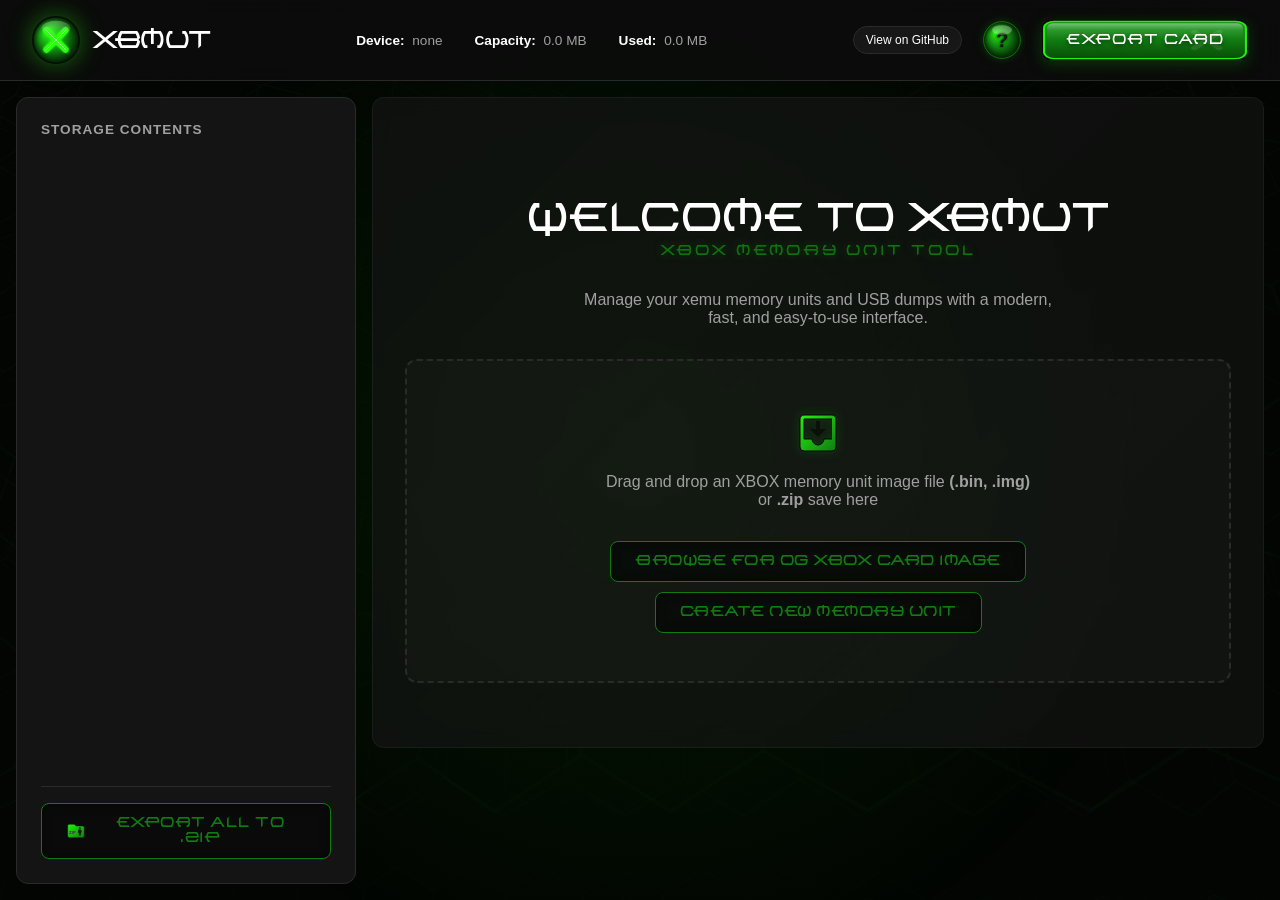
==== docs/index.html @ b3730f22 "Beautiful, ready to publish" ====
<!DOCTYPE html>
<html lang="en">
<head>
    <meta charset="UTF-8">
    <meta name="viewport" content="width=device-width, initial-scale=1.0">
    <title>xbmut | xemu-style dashboard</title>
    <link rel="icon" type="image/svg+xml" href="icons/logo_orb.svg">
    <script defer src="main.dart.js"></script>
    <style>
        @font-face {
            font-family: 'Xbox';
            src: url('XboxOriginalBold.ttf') format('truetype');
            font-weight: bold;
        }

        :root {
            --bg-darker: #0d0d0d;
            --bg-card: #141414;
            --bg-elevated: #1a1a1a;
            --text-main: #ffffff;
            --text-dim: #a0a0a0;
            --accent-green: #107c10; /* xemu uses this for highlights */
            --accent-glow: rgba(16, 124, 16, 0.4);
            --accent-red: #c42b2b;
            --border-color: #2a2a2a;
            --radius: 12px;
        }

        * {
            box-sizing: border-box;
            transition: all 0.2s ease-in-out;
        }

        body {
            background-color: var(--bg-darker);
            color: var(--text-main);
            font-family: 'Inter', -apple-system, BlinkMacSystemFont, "Segoe UI", Roboto, sans-serif;
            margin: 0;
            height: 100vh;
            display: flex;
            flex-direction: column;
        }

        /* --- Custom Scrollbar --- */
        ::-webkit-scrollbar { width: 8px; }
        ::-webkit-scrollbar-track { background: var(--bg-darker); }
        ::-webkit-scrollbar-thumb { background: var(--bg-elevated); border-radius: 4px; }
        ::-webkit-scrollbar-thumb:hover { background: #333; }

        /* --- Header --- */
        header {
            padding: 1rem 2rem;
            display: flex;
            justify-content: space-between;
            align-items: center;
            border-bottom: 1px solid var(--border-color);
            background: rgba(13, 13, 13, 0.8);
            backdrop-filter: blur(10px);
            z-index: 100;
        }

        .logo {
            display: flex;
            align-items: center;
            gap: 12px;
            font-family: 'Xbox', sans-serif;
            font-size: 1.5rem;
            letter-spacing: -0.5px;
        }

        .logo-icon {
            width: 48px;
            height: 48px;
            background-image: url('icons/logo_orb.svg');
            background-size: contain;
            background-repeat: no-repeat;
            background-position: center;
            border-radius: 50%;
            display: flex;
            align-items: center;
            justify-content: center;
            /* Static moderate glow (Half intensity) */
            box-shadow: 0 0 25px rgba(37, 242, 15, 0.4);
            filter: brightness(1.1);
        }

        .mu-info {
            display: flex;
            gap: 2rem;
            font-size: 0.85rem;
            color: var(--text-dim);
        }

        .mu-info strong { color: var(--text-main); margin-right: 4px; }

        /* --- Main Layout --- */
        main {
            display: flex;
            flex: 1;
            overflow: hidden;
            padding: 1rem;
            gap: 1rem;
        }

        /* --- Left Sidebar (Tree) --- */
        .sidebar {
            width: 340px;
            background: var(--bg-card);
            border-radius: var(--radius);
            border: 1px solid var(--border-color);
            padding: 1.5rem;
            display: flex;
            flex-direction: column;
            gap: 1rem;
            overflow-y: auto;
        }

        .sidebar h2 {
            font-size: 0.85rem;
            text-transform: uppercase;
            letter-spacing: 1px;
            color: var(--text-dim);
            margin: 0 0 1rem 0;
        }

        .tree-item {
            margin-bottom: 8px;
        }

        details summary {
            list-style: none;
            padding: 10px 14px;
            background: var(--bg-elevated);
            border-radius: 8px;
            cursor: pointer;
            font-weight: 500;
            display: flex;
            align-items: center;
            gap: 10px;
            font-size: 0.95rem;
            border: 1px solid transparent;
        }

        details summary:hover {
            border-color: var(--accent-green);
            background: #222;
        }

        details[open] summary {
            border-bottom-left-radius: 0;
            border-bottom-right-radius: 0;
            border-color: var(--border-color);
        }

        .save-list {
            background: #1c1c1c;
            border-bottom-left-radius: 8px;
            border-bottom-right-radius: 8px;
            padding: 4px 0;
            border: 1px solid var(--border-color);
            border-top: none;
        }

        .save-item {
            padding: 8px 16px 8px 40px;
            font-size: 0.9rem;
            cursor: pointer;
            color: var(--text-dim);
            position: relative;
        }

        .save-item:hover {
            color: var(--text-main);
            background: rgba(255, 255, 255, 0.05);
        }

        .save-item::before {
            content: '•';
            position: absolute;
            left: 20px;
            color: var(--accent-green);
        }

        /* --- Content Area --- */
        .content {
            flex: 1;
            display: flex;
            flex-direction: column;
            gap: 1rem;
            overflow-y: auto;
        }

        .card {
            background: var(--bg-card);
            border: 1px solid var(--border-color);
            border-radius: var(--radius);
            padding: 2rem;
        }

        .welcome-card {
            text-align: center;
            padding: 4rem 2rem;
            background: linear-gradient(135deg, rgba(20, 20, 20, 0.7) 0%, rgba(26, 26, 26, 0.5) 100%);
            backdrop-filter: blur(10px);
            border: 1px solid rgba(255, 255, 255, 0.05);
        }

        .welcome-card h1 {
            font-size: 2.5rem;
            margin-bottom: 0.2rem;
            font-family: 'Xbox', sans-serif;
            color: var(--text-main);
        }

        .welcome-subtitle {
            font-family: 'Xbox', sans-serif;
            font-size: 0.85rem;
            color: var(--accent-green);
            text-transform: uppercase;
            letter-spacing: 3px;
            margin-bottom: 2rem;
            opacity: 0.9;
            text-shadow: 0 0 10px rgba(16, 124, 16, 0.5);
        }

        .welcome-card p {
            color: var(--text-dim);
            max-width: 500px;
            margin: 0 auto 2rem auto;
        }

        /* --- Detail View --- */
        .detail-header {
            display: flex;
            justify-content: space-between;
            align-items: flex-start;
            margin-bottom: 2rem;
        }

        .game-title-large {
            font-family: 'Xbox', sans-serif;
            font-size: 1.8rem;
            color: var(--accent-green);
            margin: 0;
        }

        .save-name-large {
            font-size: 1.2rem;
            color: var(--text-main);
            margin: 0.2rem 0 0 0;
        }

        .stats-grid {
            display: grid;
            grid-template-columns: repeat(auto-fit, minmax(150px, 1fr));
            gap: 1.5rem;
            margin-bottom: 2rem;
        }

        .stat-box {
            background: var(--bg-elevated);
            padding: 1rem;
            border-radius: 8px;
            border: 1px solid var(--border-color);
        }

        .stat-label { font-size: 0.75rem; color: var(--text-dim); text-transform: uppercase; margin-bottom: 4px; }
        .stat-value { font-weight: 600; font-size: 1rem; }

        /* --- Action Buttons --- */
        .btn {
            display: inline-flex;
            align-items: center;
            gap: 8px;
            padding: 10px 20px;
            border-radius: 8px;
            border: 1px solid var(--border-color);
            background: var(--bg-elevated);
            color: var(--text-main);
            font-weight: 500;
            cursor: pointer;
            font-size: 0.9rem;
            text-decoration: none;
        }

        .btn:hover {
            background: #2a2a2a;
            border-color: #444;
        }

        /* --- Custom OG Xbox Icons --- */
        .xbox-icon {
            display: inline-flex;
            vertical-align: middle;
            width: 20px;
            height: 20px;
            filter: drop-shadow(0 0 5px var(--accent-glow));
            position: relative;
        }

        .xbox-icon svg {
            width: 100%;
            height: 100%;
        }

        .xbox-icon path {
            fill: #25f20f;
            stroke: #050505;
            stroke-width: 0.5;
        }

        .btn-primary {
            background-image: url('icons/btn_bg.svg');
            background-size: 100% 100%;
            background-color: transparent;
            border: none;
            color: #ffffff;
            font-family: 'Xbox', sans-serif;
            text-transform: uppercase;
            letter-spacing: 1px;
            padding: 12px 24px;
            box-shadow: 0 4px 15px rgba(16, 124, 16, 0.4);
            text-shadow: 0 2px 4px rgba(0, 0, 0, 0.5);
        }

        .btn-primary:hover {
            filter: brightness(1.2);
            box-shadow: 0 0 20px var(--accent-glow);
            transform: translateY(-1px);
        }

        .btn-subtle {
            background: rgba(0, 0, 0, 0.5);
            border: 1px solid var(--accent-green);
            color: var(--accent-green);
            padding: 12px 24px;
            border-radius: 8px;
            font-family: 'Xbox', sans-serif;
            text-transform: uppercase;
            font-size: 0.85rem;
            letter-spacing: 0.5px;
            box-shadow: inset 0 0 10px rgba(0,0,0,0.5);
        }

        .btn-subtle:hover {
            border-color: #25f20f;
            color: #25f20f;
            background: rgba(37, 242, 15, 0.05);
            box-shadow: 0 0 10px rgba(37, 242, 15, 0.2), inset 0 0 5px rgba(0,0,0,0.5);
        }

        .btn-danger-subtle {
            background: rgba(0, 0, 0, 0.5);
            border: 1px solid var(--accent-red);
            color: var(--accent-red);
            padding: 12px 24px;
            border-radius: 8px;
            font-family: 'Xbox', sans-serif;
            text-transform: uppercase;
            font-size: 0.85rem;
            letter-spacing: 0.5px;
            box-shadow: inset 0 0 10px rgba(0,0,0,0.5);
        }

        .btn-danger-subtle:hover {
            border-color: #ff4d4d;
            color: #ff4d4d;
            background: rgba(255, 77, 77, 0.05);
            box-shadow: 0 0 10px rgba(255, 77, 77, 0.2), inset 0 0 5px rgba(0,0,0,0.5);
        }

        /* --- Help Overlay --- */
        #help-overlay {
            position: fixed;
            top: 0;
            left: 0;
            width: 100vw;
            height: 100vh;
            background: rgba(0, 0, 0, 0.85);
            backdrop-filter: blur(15px);
            z-index: 1000;
            display: none;
            align-items: center;
            justify-content: center;
        }

        .help-card {
            background: var(--bg-card);
            border: 2px solid var(--accent-green);
            border-radius: var(--radius);
            padding: 3rem;
            max-width: 600px;
            box-shadow: 0 0 40px rgba(16, 124, 16, 0.3);
            position: relative;
        }

        .help-card h2 {
            font-family: 'Xbox', sans-serif;
            color: var(--accent-green);
            margin-top: 0;
            border-bottom: 1px solid var(--border-color);
            padding-bottom: 1rem;
        }

        .help-list {
            margin: 1.5rem 0;
            padding: 0;
            list-style: none;
        }

        .help-list li {
            margin-bottom: 1rem;
            display: flex;
            gap: 15px;
            align-items: flex-start;
            color: var(--text-dim);
        }

        .help-list strong {
            color: var(--text-main);
            min-width: 80px;
        }

        .help-icon-btn {
            width: 40px;
            height: 40px;
            cursor: pointer;
            transition: transform 0.2s;
            filter: drop-shadow(0 0 5px var(--accent-glow));
        }

        .help-icon-btn:hover {
            transform: scale(1.1) rotate(5deg);
            filter: brightness(1.2) drop-shadow(0 0 10px var(--accent-glow));
        }

        .btn-danger:hover {
            background: #c42b2b;
            border-color: transparent;
        }

        /* --- Dropzone --- */
        .dropzone {
            border: 2px dashed var(--border-color);
            border-radius: var(--radius);
            padding: 3rem;
            text-align: center;
            background: rgba(255, 255, 255, 0.02);
            cursor: pointer;
        }

        .dropzone:hover {
            border-color: var(--accent-green);
            background: rgba(16, 124, 16, 0.03);
        }

        /* --- Animation --- */
        .fade-in {
            animation: fadeIn 0.4s ease-out;
        }

        @keyframes fadeIn {
            from { opacity: 0; transform: translateY(10px); }
            to { opacity: 1; transform: translateY(0); }
        }

        /* --- Option 1: CSS 3D 'Nuclear' Background --- */
        .xbox-bg-container {
            position: fixed;
            top: 0;
            left: 0;
            width: 100vw;
            height: 100vh;
            z-index: -1;
            background: #020502;
            overflow: hidden;
            perspective: 800px;
        }

        .xbox-bg-sphere {
            position: absolute;
            top: 50%;
            left: 50%;
            width: 200vw;
            height: 200vh;
            transform-style: preserve-3d;
            transform-origin: center center;
            /* Static position instead of animation */
            transform: translate(-50%, -50%) rotateX(25deg) rotateY(-15deg);
        }

        .xbox-bg-layer {
            position: absolute;
            top: -50%;
            left: -50%;
            width: 200%;
            height: 200%;
            /* Seamless Hexagonal Pattern (SVG) - Larger scale */
            background-image: url("data:image/svg+xml,%3Csvg xmlns='http://www.w3.org/2000/svg' width='112' height='200'%3E%3Cpath d='M56 132L0 100L0 32L56 0L112 32L112 100L56 132' fill='none' stroke='%23107c10' stroke-width='1.5' opacity='0.3'/%3E%3C/svg%3E");
            background-size: 112px 200px;
            backface-visibility: hidden;
            mask-image: radial-gradient(circle at center, rgba(0,0,0,0) 0%, rgba(0,0,0,1) 100%);
        }

        /* Offset each layer for static depth */
        .xbox-bg-layer:nth-child(1) { transform: translateZ(200px); }
        .xbox-bg-layer:nth-child(2) { transform: translateZ(-100px) rotateY(20deg); opacity: 0.5; }
        .xbox-bg-layer:nth-child(3) { transform: translateZ(-400px) rotateX(-10deg); opacity: 0.2; }

        .xbox-bg-glow {
            position: absolute;
            top: 0;
            left: 0;
            width: 100%;
            height: 100%;
            background: radial-gradient(circle at center, rgba(37, 242, 15, 0.15) 0%, transparent 70%);
            z-index: 1;
            pointer-events: none;
            /* Static glow */
            opacity: 0.6;
        }

    </style>
</head>
<body>
    <div class="xbox-bg-container">
        <div class="xbox-bg-sphere">
            <div class="xbox-bg-layer"></div>
            <div class="xbox-bg-layer"></div>
            <div class="xbox-bg-layer"></div>
        </div>
        <div class="xbox-bg-glow"></div>
    </div>

    <header>
        <div class="logo">
            <div class="logo-icon"></div>
            <span>xbmut</span>
        </div>
        <div class="mu-info">
            <span id="info-device"><strong>Device:</strong> none</span>
            <span id="info-capacity"><strong>Capacity:</strong> 0.0 MB</span>
            <span id="info-used"><strong>Used:</strong> 0.0 MB</span>
        </div>
        <div style="display:flex; align-items:center; gap:20px;">
            <a href="https://github.com/BAD-AL/xbox_memory_unit_tool" target="_blank" class="btn" style="font-family: 'Inter', sans-serif; font-size: 0.75rem; padding: 6px 12px; border-radius: 20px; background: rgba(255,255,255,0.05); text-transform: none; letter-spacing: normal;">
                View on GitHub
            </a>
            <img src="icons/help.svg" class="help-icon-btn" alt="Help">
            <button id="export-card-btn" class="btn btn-primary">Export Card</button>
        </div>
    </header>

    <!-- Help Modal -->
    <div id="help-overlay">
        <div class="help-card">
            <h2>User Manual</h2>
            <ul class="help-list">
                <li><strong>LOAD:</strong> Drag and drop an Xbox Memory Unit (.bin/.img) image file or a save (.zip) onto the dashboard to begin.</li>
                <li><strong>VIEW:</strong> Use the sidebar tree to navigate between games and individual saves.</li>
                <li><strong>EXPORT:</strong> Select a save to export it to your computer as a ZIP, or use the "Export Card" button in the header to save the modified image.</li>
                <li><strong>IMPORT:</strong> Drag any save ZIP directly onto the dashboard to inject it into the currently loaded card image.</li>
                <li><strong>DELETE:</strong> Use the trash icon on the save detail view to remove content from the image.</li>
            </ul>
            <div style="text-align:center; margin-top:2.5rem; border-top: 1px solid var(--border-color); padding-top: 2rem;">
                <button id="help-dismiss-btn" class="btn">Dismiss Manual</button>
            </div>
        </div>
    </div>

    <!-- Alert Modal (Generic Feedback) -->
    <div id="alert-overlay" style="position: fixed; top: 0; left: 0; width: 100vw; height: 100vh; background: rgba(0, 0, 0, 0.85); backdrop-filter: blur(15px); z-index: 2000; display: none; align-items: center; justify-content: center;">
        <div class="help-card" style="max-width: 450px; padding: 2.5rem; border-color: var(--accent-green);">
            <h2 id="alert-title" style="font-size: 1.2rem; border-bottom: 1px solid var(--border-color); padding-bottom: 1rem; margin-bottom: 1.5rem;">System Message</h2>
            <p id="alert-message" style="color: var(--text-dim); line-height: 1.6; margin-bottom: 2rem;"></p>
            <div style="text-align:center;">
                <button id="alert-close" class="btn btn-subtle" style="min-width: 120px;">Acknowledge</button>
            </div>
        </div>
    </div>

    <!-- Confirm Modal -->
    <div id="confirm-overlay" style="position: fixed; top: 0; left: 0; width: 100vw; height: 100vh; background: rgba(0, 0, 0, 0.85); backdrop-filter: blur(15px); z-index: 2500; display: none; align-items: center; justify-content: center;">
        <div class="help-card" style="max-width: 450px; padding: 2.5rem; border-color: var(--accent-red);">
            <h2 id="confirm-title" style="font-size: 1.2rem; border-bottom: 1px solid var(--border-color); padding-bottom: 1rem; margin-bottom: 1.5rem; color: var(--accent-red);">Confirm Action</h2>
            <p id="confirm-message" style="color: var(--text-dim); line-height: 1.6; margin-bottom: 2rem;"></p>
            <div style="display:flex; gap:12px; justify-content:center;">
                <button id="confirm-no" class="btn btn-subtle" style="min-width: 100px;">Cancel</button>
                <button id="confirm-yes" class="btn btn-danger-subtle" style="min-width: 100px;">Delete</button>
            </div>
        </div>
    </div>

    <!-- Toast Notification -->
    <div id="toast" style="position: fixed; bottom: 30px; left: 50%; transform: translateX(-50%); background: var(--bg-card); border: 1px solid var(--accent-green); padding: 12px 24px; border-radius: 30px; z-index: 3000; display: none; align-items: center; gap: 12px; box-shadow: 0 5px 20px rgba(16, 124, 16, 0.4); animation: toastIn 0.3s ease-out;">
        <div class="logo-icon" style="width: 24px; height: 24px; box-shadow: 0 0 10px rgba(37, 242, 15, 0.4); background-size: contain;"></div>
        <span id="toast-message" style="font-family: 'Xbox', sans-serif; font-size: 0.8rem; letter-spacing: 0.5px; text-transform: uppercase;">Operation Complete</span>
    </div>

    <style>
        @keyframes toastIn {
            from { transform: translate(-50%, 20px); opacity: 0; }
            to { transform: translate(-50%, 0); opacity: 1; }
        }
    </style>

    <main>
        <aside class="sidebar">
            <div style="display:flex; justify-content:space-between; align-items:center; margin-bottom: 1rem;">
                <h2 style="margin:0;">Storage Contents</h2>
            </div>
            <div class="tree-container">
            </div>

            <div style="margin-top:auto; padding-top:1rem; border-top:1px solid var(--border-color);">
                <button id="export-all-btn" class="btn btn-subtle" style="width:100%; justify-content:center;" title="Export all content of the card to a single .zip file">
                    <img src="icons/zip.svg" class="xbox-icon" style="filter:none;" alt="ZIP">
                    <span>Export All to .zip</span>
                </button>
            </div>
        </aside>

        <section class="content">
            
            <div id="welcome-view" class="card welcome-card">
                <h1>Welcome to xbmut</h1>
                <div class="welcome-subtitle">xbox memory unit tool</div>
                <p>Manage your xemu memory units and USB dumps with a modern, fast, and easy-to-use interface.</p>
                <div class="dropzone">
                    <div style="margin-bottom: 1rem;"><img src="icons/inbox.svg" class="xbox-icon" style="width:48px; height:48px;" alt="Import"></div>
                    <p>Drag and drop an XBOX memory unit image file <strong>(.bin, .img)</strong> </br>or <strong>.zip</strong> save here</p>
                    <button id="browse-btn" class="btn btn-subtle">Browse for OG XBOX Card image</button>
                    <input type="file" id="file-input" style="display:none" />
                </div>
            </div>

            <div id="detail-view" class="card fade-in" style="display:none;">
                <div class="detail-header">
                    <div>
                        <h2 class="game-title-large" id="view-game">Game Title</h2>
                        <h3 class="save-name-large" id="view-save">Save Name</h3>
                    </div>
                    <img id="view-icon" src="https://via.placeholder.com/128x128/1a1a1a/107c10?text=SAVE" 
                         style="border-radius: 8px; width: 96px; height: 96px; border: 1px solid var(--border-color);">
                </div>

                <div class="stats-grid">
                    <div class="stat-box">
                        <div class="stat-label">Title ID</div>
                        <div class="stat-value" id="view-id">53450030</div>
                    </div>
                    <div class="stat-box">
                        <div class="stat-label">Size</div>
                        <div class="stat-value" id="view-size">144 KB</div>
                    </div>
                    <div class="stat-box">
                        <div class="stat-label">Last Modified</div>
                        <div class="stat-value" id="view-date">May 20, 2024</div>
                    </div>
                </div>

                <div style="display:flex; gap:12px; margin-top: 2rem; padding-top: 2rem; border-top: 1px solid var(--border-color);">
                    <button id="export-save-btn" class="btn btn-subtle">
                        <img src="icons/zip.svg" class="xbox-icon" alt="Export Save" style="filter: none;"> Export Save (.zip)
                    </button>
                    <button id="delete-save-btn" class="btn btn-danger-subtle">
                        <!--img src="icons/delete.svg" class="xbox-icon" alt="Delete" style="filter: none;"--> Delete
                    </button>
                    <button id="cancel-detail-btn" class="btn btn-subtle" style="margin-left:auto;">Cancel</button>
                </div>
            </div>

        </section>
    </main>
</body>
</html>
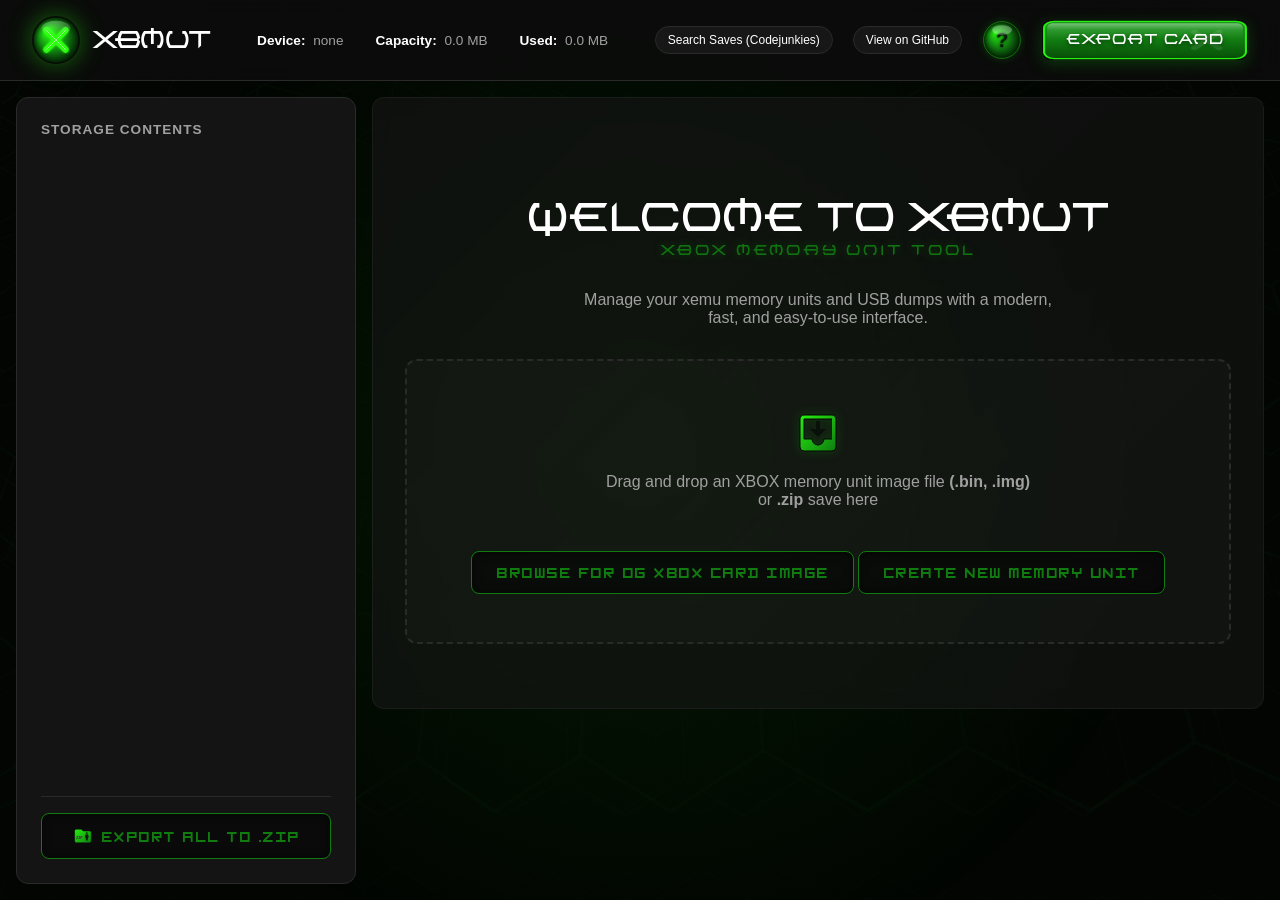
==== commit 2d37c694: "Changed a font, added key navigation, moved css into styles.css." ====
--- a/docs/index.html
+++ b/docs/index.html
@@ -5,522 +5,8 @@
     <meta name="viewport" content="width=device-width, initial-scale=1.0">
     <title>xbmut | xemu-style dashboard</title>
     <link rel="icon" type="image/svg+xml" href="icons/logo_orb.svg">
+    <link rel="stylesheet" href="styles.css">
     <script defer src="main.dart.js"></script>
-    <style>
-        @font-face {
-            font-family: 'Xbox';
-            src: url('XboxOriginalBold.ttf') format('truetype');
-            font-weight: bold;
-        }
-
-        :root {
-            --bg-darker: #0d0d0d;
-            --bg-card: #141414;
-            --bg-elevated: #1a1a1a;
-            --text-main: #ffffff;
-            --text-dim: #a0a0a0;
-            --accent-green: #107c10; /* xemu uses this for highlights */
-            --accent-glow: rgba(16, 124, 16, 0.4);
-            --accent-red: #c42b2b;
-            --border-color: #2a2a2a;
-            --radius: 12px;
-        }
-
-        * {
-            box-sizing: border-box;
-            transition: all 0.2s ease-in-out;
-        }
-
-        body {
-            background-color: var(--bg-darker);
-            color: var(--text-main);
-            font-family: 'Inter', -apple-system, BlinkMacSystemFont, "Segoe UI", Roboto, sans-serif;
-            margin: 0;
-            height: 100vh;
-            display: flex;
-            flex-direction: column;
-        }
-
-        /* --- Custom Scrollbar --- */
-        ::-webkit-scrollbar { width: 8px; }
-        ::-webkit-scrollbar-track { background: var(--bg-darker); }
-        ::-webkit-scrollbar-thumb { background: var(--bg-elevated); border-radius: 4px; }
-        ::-webkit-scrollbar-thumb:hover { background: #333; }
-
-        /* --- Header --- */
-        header {
-            padding: 1rem 2rem;
-            display: flex;
-            justify-content: space-between;
-            align-items: center;
-            border-bottom: 1px solid var(--border-color);
-            background: rgba(13, 13, 13, 0.8);
-            backdrop-filter: blur(10px);
-            z-index: 100;
-        }
-
-        .logo {
-            display: flex;
-            align-items: center;
-            gap: 12px;
-            font-family: 'Xbox', sans-serif;
-            font-size: 1.5rem;
-            letter-spacing: -0.5px;
-        }
-
-        .logo-icon {
-            width: 48px;
-            height: 48px;
-            background-image: url('icons/logo_orb.svg');
-            background-size: contain;
-            background-repeat: no-repeat;
-            background-position: center;
-            border-radius: 50%;
-            display: flex;
-            align-items: center;
-            justify-content: center;
-            /* Static moderate glow (Half intensity) */
-            box-shadow: 0 0 25px rgba(37, 242, 15, 0.4);
-            filter: brightness(1.1);
-        }
-
-        .mu-info {
-            display: flex;
-            gap: 2rem;
-            font-size: 0.85rem;
-            color: var(--text-dim);
-        }
-
-        .mu-info strong { color: var(--text-main); margin-right: 4px; }
-
-        /* --- Main Layout --- */
-        main {
-            display: flex;
-            flex: 1;
-            overflow: hidden;
-            padding: 1rem;
-            gap: 1rem;
-        }
-
-        /* --- Left Sidebar (Tree) --- */
-        .sidebar {
-            width: 340px;
-            background: var(--bg-card);
-            border-radius: var(--radius);
-            border: 1px solid var(--border-color);
-            padding: 1.5rem;
-            display: flex;
-            flex-direction: column;
-            gap: 1rem;
-            overflow-y: auto;
-        }
-
-        .sidebar h2 {
-            font-size: 0.85rem;
-            text-transform: uppercase;
-            letter-spacing: 1px;
-            color: var(--text-dim);
-            margin: 0 0 1rem 0;
-        }
-
-        .tree-item {
-            margin-bottom: 8px;
-        }
-
-        details summary {
-            list-style: none;
-            padding: 10px 14px;
-            background: var(--bg-elevated);
-            border-radius: 8px;
-            cursor: pointer;
-            font-weight: 500;
-            display: flex;
-            align-items: center;
-            gap: 10px;
-            font-size: 0.95rem;
-            border: 1px solid transparent;
-        }
-
-        details summary:hover {
-            border-color: var(--accent-green);
-            background: #222;
-        }
-
-        details[open] summary {
-            border-bottom-left-radius: 0;
-            border-bottom-right-radius: 0;
-            border-color: var(--border-color);
-        }
-
-        .save-list {
-            background: #1c1c1c;
-            border-bottom-left-radius: 8px;
-            border-bottom-right-radius: 8px;
-            padding: 4px 0;
-            border: 1px solid var(--border-color);
-            border-top: none;
-        }
-
-        .save-item {
-            padding: 8px 16px 8px 40px;
-            font-size: 0.9rem;
-            cursor: pointer;
-            color: var(--text-dim);
-            position: relative;
-        }
-
-        .save-item:hover {
-            color: var(--text-main);
-            background: rgba(255, 255, 255, 0.05);
-        }
-
-        .save-item::before {
-            content: '•';
-            position: absolute;
-            left: 20px;
-            color: var(--accent-green);
-        }
-
-        /* --- Content Area --- */
-        .content {
-            flex: 1;
-            display: flex;
-            flex-direction: column;
-            gap: 1rem;
-            overflow-y: auto;
-        }
-
-        .card {
-            background: var(--bg-card);
-            border: 1px solid var(--border-color);
-            border-radius: var(--radius);
-            padding: 2rem;
-        }
-
-        .welcome-card {
-            text-align: center;
-            padding: 4rem 2rem;
-            background: linear-gradient(135deg, rgba(20, 20, 20, 0.7) 0%, rgba(26, 26, 26, 0.5) 100%);
-            backdrop-filter: blur(10px);
-            border: 1px solid rgba(255, 255, 255, 0.05);
-        }
-
-        .welcome-card h1 {
-            font-size: 2.5rem;
-            margin-bottom: 0.2rem;
-            font-family: 'Xbox', sans-serif;
-            color: var(--text-main);
-        }
-
-        .welcome-subtitle {
-            font-family: 'Xbox', sans-serif;
-            font-size: 0.85rem;
-            color: var(--accent-green);
-            text-transform: uppercase;
-            letter-spacing: 3px;
-            margin-bottom: 2rem;
-            opacity: 0.9;
-            text-shadow: 0 0 10px rgba(16, 124, 16, 0.5);
-        }
-
-        .welcome-card p {
-            color: var(--text-dim);
-            max-width: 500px;
-            margin: 0 auto 2rem auto;
-        }
-
-        /* --- Detail View --- */
-        .detail-header {
-            display: flex;
-            justify-content: space-between;
-            align-items: flex-start;
-            margin-bottom: 2rem;
-        }
-
-        .game-title-large {
-            font-family: 'Xbox', sans-serif;
-            font-size: 1.8rem;
-            color: var(--accent-green);
-            margin: 0;
-        }
-
-        .save-name-large {
-            font-size: 1.2rem;
-            color: var(--text-main);
-            margin: 0.2rem 0 0 0;
-        }
-
-        .stats-grid {
-            display: grid;
-            grid-template-columns: repeat(auto-fit, minmax(150px, 1fr));
-            gap: 1.5rem;
-            margin-bottom: 2rem;
-        }
-
-        .stat-box {
-            background: var(--bg-elevated);
-            padding: 1rem;
-            border-radius: 8px;
-            border: 1px solid var(--border-color);
-        }
-
-        .stat-label { font-size: 0.75rem; color: var(--text-dim); text-transform: uppercase; margin-bottom: 4px; }
-        .stat-value { font-weight: 600; font-size: 1rem; }
-
-        /* --- Action Buttons --- */
-        .btn {
-            display: inline-flex;
-            align-items: center;
-            gap: 8px;
-            padding: 10px 20px;
-            border-radius: 8px;
-            border: 1px solid var(--border-color);
-            background: var(--bg-elevated);
-            color: var(--text-main);
-            font-weight: 500;
-            cursor: pointer;
-            font-size: 0.9rem;
-            text-decoration: none;
-        }
-
-        .btn:hover {
-            background: #2a2a2a;
-            border-color: #444;
-        }
-
-        /* --- Custom OG Xbox Icons --- */
-        .xbox-icon {
-            display: inline-flex;
-            vertical-align: middle;
-            width: 20px;
-            height: 20px;
-            filter: drop-shadow(0 0 5px var(--accent-glow));
-            position: relative;
-        }
-
-        .xbox-icon svg {
-            width: 100%;
-            height: 100%;
-        }
-
-        .xbox-icon path {
-            fill: #25f20f;
-            stroke: #050505;
-            stroke-width: 0.5;
-        }
-
-        .btn-primary {
-            background-image: url('icons/btn_bg.svg');
-            background-size: 100% 100%;
-            background-color: transparent;
-            border: none;
-            color: #ffffff;
-            font-family: 'Xbox', sans-serif;
-            text-transform: uppercase;
-            letter-spacing: 1px;
-            padding: 12px 24px;
-            box-shadow: 0 4px 15px rgba(16, 124, 16, 0.4);
-            text-shadow: 0 2px 4px rgba(0, 0, 0, 0.5);
-        }
-
-        .btn-primary:hover {
-            filter: brightness(1.2);
-            box-shadow: 0 0 20px var(--accent-glow);
-            transform: translateY(-1px);
-        }
-
-        .btn-subtle {
-            background: rgba(0, 0, 0, 0.5);
-            border: 1px solid var(--accent-green);
-            color: var(--accent-green);
-            padding: 12px 24px;
-            border-radius: 8px;
-            font-family: 'Xbox', sans-serif;
-            text-transform: uppercase;
-            font-size: 0.85rem;
-            letter-spacing: 0.5px;
-            box-shadow: inset 0 0 10px rgba(0,0,0,0.5);
-        }
-
-        .btn-subtle:hover {
-            border-color: #25f20f;
-            color: #25f20f;
-            background: rgba(37, 242, 15, 0.05);
-            box-shadow: 0 0 10px rgba(37, 242, 15, 0.2), inset 0 0 5px rgba(0,0,0,0.5);
-        }
-
-        .btn-danger-subtle {
-            background: rgba(0, 0, 0, 0.5);
-            border: 1px solid var(--accent-red);
-            color: var(--accent-red);
-            padding: 12px 24px;
-            border-radius: 8px;
-            font-family: 'Xbox', sans-serif;
-            text-transform: uppercase;
-            font-size: 0.85rem;
-            letter-spacing: 0.5px;
-            box-shadow: inset 0 0 10px rgba(0,0,0,0.5);
-        }
-
-        .btn-danger-subtle:hover {
-            border-color: #ff4d4d;
-            color: #ff4d4d;
-            background: rgba(255, 77, 77, 0.05);
-            box-shadow: 0 0 10px rgba(255, 77, 77, 0.2), inset 0 0 5px rgba(0,0,0,0.5);
-        }
-
-        /* --- Help Overlay --- */
-        #help-overlay {
-            position: fixed;
-            top: 0;
-            left: 0;
-            width: 100vw;
-            height: 100vh;
-            background: rgba(0, 0, 0, 0.85);
-            backdrop-filter: blur(15px);
-            z-index: 1000;
-            display: none;
-            align-items: center;
-            justify-content: center;
-        }
-
-        .help-card {
-            background: var(--bg-card);
-            border: 2px solid var(--accent-green);
-            border-radius: var(--radius);
-            padding: 3rem;
-            max-width: 600px;
-            box-shadow: 0 0 40px rgba(16, 124, 16, 0.3);
-            position: relative;
-        }
-
-        .help-card h2 {
-            font-family: 'Xbox', sans-serif;
-            color: var(--accent-green);
-            margin-top: 0;
-            border-bottom: 1px solid var(--border-color);
-            padding-bottom: 1rem;
-        }
-
-        .help-list {
-            margin: 1.5rem 0;
-            padding: 0;
-            list-style: none;
-        }
-
-        .help-list li {
-            margin-bottom: 1rem;
-            display: flex;
-            gap: 15px;
-            align-items: flex-start;
-            color: var(--text-dim);
-        }
-
-        .help-list strong {
-            color: var(--text-main);
-            min-width: 80px;
-        }
-
-        .help-icon-btn {
-            width: 40px;
-            height: 40px;
-            cursor: pointer;
-            transition: transform 0.2s;
-            filter: drop-shadow(0 0 5px var(--accent-glow));
-        }
-
-        .help-icon-btn:hover {
-            transform: scale(1.1) rotate(5deg);
-            filter: brightness(1.2) drop-shadow(0 0 10px var(--accent-glow));
-        }
-
-        .btn-danger:hover {
-            background: #c42b2b;
-            border-color: transparent;
-        }
-
-        /* --- Dropzone --- */
-        .dropzone {
-            border: 2px dashed var(--border-color);
-            border-radius: var(--radius);
-            padding: 3rem;
-            text-align: center;
-            background: rgba(255, 255, 255, 0.02);
-            cursor: pointer;
-        }
-
-        .dropzone:hover {
-            border-color: var(--accent-green);
-            background: rgba(16, 124, 16, 0.03);
-        }
-
-        /* --- Animation --- */
-        .fade-in {
-            animation: fadeIn 0.4s ease-out;
-        }
-
-        @keyframes fadeIn {
-            from { opacity: 0; transform: translateY(10px); }
-            to { opacity: 1; transform: translateY(0); }
-        }
-
-        /* --- Option 1: CSS 3D 'Nuclear' Background --- */
-        .xbox-bg-container {
-            position: fixed;
-            top: 0;
-            left: 0;
-            width: 100vw;
-            height: 100vh;
-            z-index: -1;
-            background: #020502;
-            overflow: hidden;
-            perspective: 800px;
-        }
-
-        .xbox-bg-sphere {
-            position: absolute;
-            top: 50%;
-            left: 50%;
-            width: 200vw;
-            height: 200vh;
-            transform-style: preserve-3d;
-            transform-origin: center center;
-            /* Static position instead of animation */
-            transform: translate(-50%, -50%) rotateX(25deg) rotateY(-15deg);
-        }
-
-        .xbox-bg-layer {
-            position: absolute;
-            top: -50%;
-            left: -50%;
-            width: 200%;
-            height: 200%;
-            /* Seamless Hexagonal Pattern (SVG) - Larger scale */
-            background-image: url("data:image/svg+xml,%3Csvg xmlns='http://www.w3.org/2000/svg' width='112' height='200'%3E%3Cpath d='M56 132L0 100L0 32L56 0L112 32L112 100L56 132' fill='none' stroke='%23107c10' stroke-width='1.5' opacity='0.3'/%3E%3C/svg%3E");
-            background-size: 112px 200px;
-            backface-visibility: hidden;
-            mask-image: radial-gradient(circle at center, rgba(0,0,0,0) 0%, rgba(0,0,0,1) 100%);
-        }
-
-        /* Offset each layer for static depth */
-        .xbox-bg-layer:nth-child(1) { transform: translateZ(200px); }
-        .xbox-bg-layer:nth-child(2) { transform: translateZ(-100px) rotateY(20deg); opacity: 0.5; }
-        .xbox-bg-layer:nth-child(3) { transform: translateZ(-400px) rotateX(-10deg); opacity: 0.2; }
-
-        .xbox-bg-glow {
-            position: absolute;
-            top: 0;
-            left: 0;
-            width: 100%;
-            height: 100%;
-            background: radial-gradient(circle at center, rgba(37, 242, 15, 0.15) 0%, transparent 70%);
-            z-index: 1;
-            pointer-events: none;
-            /* Static glow */
-            opacity: 0.6;
-        }
-
-    </style>
 </head>
 <body>
     <div class="xbox-bg-container">
@@ -543,10 +29,13 @@
             <span id="info-used"><strong>Used:</strong> 0.0 MB</span>
         </div>
         <div style="display:flex; align-items:center; gap:20px;">
+            <a href="https://web.archive.org/web/20050124103116/http://us.codejunkies.com/saves.asp?rf=0&c=US&cr=USD&cs=$&r=0&l=1&LPg=11&p=8&AZ=&Page=1" target="_blank" class="btn" style="font-family: 'Inter', sans-serif; font-size: 0.75rem; padding: 6px 12px; border-radius: 20px; background: rgba(255,255,255,0.05); text-transform: none; letter-spacing: normal;">
+                Search Saves (Codejunkies)
+            </a>
             <a href="https://github.com/BAD-AL/xbox_memory_unit_tool" target="_blank" class="btn" style="font-family: 'Inter', sans-serif; font-size: 0.75rem; padding: 6px 12px; border-radius: 20px; background: rgba(255,255,255,0.05); text-transform: none; letter-spacing: normal;">
                 View on GitHub
             </a>
-            <img src="icons/help.svg" class="help-icon-btn" alt="Help">
+            <img src="icons/help.svg" class="help-icon-btn" alt="Help" tabindex="0" role="button">
             <button id="export-card-btn" class="btn btn-primary">Export Card</button>
         </div>
     </header>
@@ -597,13 +86,6 @@
         <span id="toast-message" style="font-family: 'Xbox', sans-serif; font-size: 0.8rem; letter-spacing: 0.5px; text-transform: uppercase;">Operation Complete</span>
     </div>
 
-    <style>
-        @keyframes toastIn {
-            from { transform: translate(-50%, 20px); opacity: 0; }
-            to { transform: translate(-50%, 0); opacity: 1; }
-        }
-    </style>
-
     <main>
         <aside class="sidebar">
             <div style="display:flex; justify-content:space-between; align-items:center; margin-bottom: 1rem;">
@@ -626,7 +108,7 @@
                 <h1>Welcome to xbmut</h1>
                 <div class="welcome-subtitle">xbox memory unit tool</div>
                 <p>Manage your xemu memory units and USB dumps with a modern, fast, and easy-to-use interface.</p>
-                <div class="dropzone">
+                <div class="dropzone" tabindex="0" role="button" aria-label="Drop or click to load card image">
                     <div style="margin-bottom: 1rem;"><img src="icons/inbox.svg" class="xbox-icon" style="width:48px; height:48px;" alt="Import"></div>
                     <p>Drag and drop an XBOX memory unit image file <strong>(.bin, .img)</strong> </br>or <strong>.zip</strong> save here</p>
                     <button id="browse-btn" class="btn btn-subtle">Browse for OG XBOX Card image</button>
--- a/docs/styles.css
+++ b/docs/styles.css
@@ -0,0 +1,549 @@
+@import url('https://fonts.googleapis.com/css2?family=Roboto&display=swap');
+
+@font-face {
+    font-family: 'Xbox';
+    src: url('XboxOriginalBold.ttf') format('truetype');
+    font-weight: bold;
+}
+
+@font-face {
+    font-family: 'Xbox2';
+    src: url('Xbox.ASCIIsubset.ttf');
+    font-display: swap;
+}
+
+:root {
+    --bg-darker: #0d0d0d;
+    --bg-card: #141414;
+    --bg-elevated: #1a1a1a;
+    --text-main: #ffffff;
+    --text-dim: #a0a0a0;
+    --accent-green: #107c10; /* xemu uses this for highlights */
+    --accent-glow: rgba(16, 124, 16, 0.4);
+    --accent-red: #c42b2b;
+    --border-color: #2a2a2a;
+    --radius: 12px;
+}
+
+* {
+    box-sizing: border-box;
+    transition: all 0.2s ease-in-out;
+}
+
+/* --- Focus Styles --- */
+:focus {
+    outline: none;
+}
+
+:focus-visible {
+    outline: 2px solid #25f20f;
+    outline-offset: 2px;
+    box-shadow: 0 0 15px #25f20f;
+}
+
+/* Specialized focus for rounded buttons/icons */
+.btn:focus-visible, 
+.help-icon-btn:focus-visible, 
+.logo-icon:focus-visible,
+.tree-item summary:focus-visible,
+.save-item:focus-visible,
+.dropzone:focus-visible,
+.xbox-icon:focus-visible {
+    outline: 2px solid #25f20f;
+    outline-offset: 3px;
+    box-shadow: 0 0 20px rgba(37, 242, 15, 0.6);
+}
+
+body {
+    background-color: var(--bg-darker);
+    color: var(--text-main);
+    font-family: 'Inter', -apple-system, BlinkMacSystemFont, "Segoe UI", Roboto, sans-serif;
+    margin: 0;
+    height: 100vh;
+    display: flex;
+    flex-direction: column;
+}
+
+/* --- Custom Scrollbar --- */
+::-webkit-scrollbar { width: 8px; }
+::-webkit-scrollbar-track { background: var(--bg-darker); }
+::-webkit-scrollbar-thumb { background: var(--bg-elevated); border-radius: 4px; }
+::-webkit-scrollbar-thumb:hover { background: #333; }
+
+/* --- Header --- */
+header {
+    padding: 1rem 2rem;
+    display: flex;
+    justify-content: space-between;
+    align-items: center;
+    border-bottom: 1px solid var(--border-color);
+    background: rgba(13, 13, 13, 0.8);
+    backdrop-filter: blur(10px);
+    z-index: 100;
+}
+
+.logo {
+    display: flex;
+    align-items: center;
+    gap: 12px;
+    font-family: 'Xbox', sans-serif;
+    font-size: 1.5rem;
+    letter-spacing: -0.5px;
+}
+
+.logo-icon {
+    width: 48px;
+    height: 48px;
+    background-image: url('icons/logo_orb.svg');
+    background-size: contain;
+    background-repeat: no-repeat;
+    background-position: center;
+    border-radius: 50%;
+    display: flex;
+    align-items: center;
+    justify-content: center;
+    /* Static moderate glow (Half intensity) */
+    box-shadow: 0 0 25px rgba(37, 242, 15, 0.4);
+    filter: brightness(1.1);
+}
+
+.mu-info {
+    display: flex;
+    gap: 2rem;
+    font-size: 0.85rem;
+    color: var(--text-dim);
+}
+
+.mu-info strong { color: var(--text-main); margin-right: 4px; }
+
+/* --- Main Layout --- */
+main {
+    display: flex;
+    flex: 1;
+    overflow: hidden;
+    padding: 1rem;
+    gap: 1rem;
+}
+
+/* --- Left Sidebar (Tree) --- */
+.sidebar {
+    width: 340px;
+    background: var(--bg-card);
+    border-radius: var(--radius);
+    border: 1px solid var(--border-color);
+    padding: 1.5rem;
+    display: flex;
+    flex-direction: column;
+    gap: 1rem;
+    overflow-y: auto;
+}
+
+.sidebar h2 {
+    font-size: 0.85rem;
+    text-transform: uppercase;
+    letter-spacing: 1px;
+    color: var(--text-dim);
+    margin: 0 0 1rem 0;
+}
+
+.tree-item {
+    margin-bottom: 8px;
+}
+
+details summary {
+    list-style: none;
+    padding: 10px 14px;
+    background: var(--bg-elevated);
+    border-radius: 8px;
+    cursor: pointer;
+    font-weight: 500;
+    display: flex;
+    align-items: center;
+    gap: 10px;
+    font-size: 0.95rem;
+    border: 1px solid transparent;
+}
+
+details summary:hover {
+    border-color: var(--accent-green);
+    background: #222;
+}
+
+details[open] summary {
+    border-bottom-left-radius: 0;
+    border-bottom-right-radius: 0;
+    border-color: var(--border-color);
+}
+
+.save-list {
+    background: #1c1c1c;
+    border-bottom-left-radius: 8px;
+    border-bottom-right-radius: 8px;
+    padding: 4px 0;
+    border: 1px solid var(--border-color);
+    border-top: none;
+}
+
+.save-item {
+    padding: 8px 16px 8px 40px;
+    font-size: 0.9rem;
+    cursor: pointer;
+    color: var(--text-dim);
+    position: relative;
+}
+
+.save-item:hover {
+    color: var(--text-main);
+    background: rgba(255, 255, 255, 0.05);
+}
+
+.save-item::before {
+    content: '•';
+    position: absolute;
+    left: 20px;
+    color: var(--accent-green);
+}
+
+/* --- Content Area --- */
+.content {
+    flex: 1;
+    display: flex;
+    flex-direction: column;
+    gap: 1rem;
+    overflow-y: auto;
+}
+
+.card {
+    background: var(--bg-card);
+    border: 1px solid var(--border-color);
+    border-radius: var(--radius);
+    padding: 2rem;
+}
+
+.welcome-card {
+    text-align: center;
+    padding: 4rem 2rem;
+    background: linear-gradient(135deg, rgba(20, 20, 20, 0.7) 0%, rgba(26, 26, 26, 0.5) 100%);
+    backdrop-filter: blur(10px);
+    border: 1px solid rgba(255, 255, 255, 0.05);
+}
+
+.welcome-card h1 {
+    font-size: 2.5rem;
+    margin-bottom: 0.2rem;
+    font-family: 'Xbox', sans-serif;
+    color: var(--text-main);
+}
+
+.welcome-subtitle {
+    font-family: 'Xbox', sans-serif;
+    font-size: 0.85rem;
+    color: var(--accent-green);
+    text-transform: uppercase;
+    letter-spacing: 3px;
+    margin-bottom: 2rem;
+    opacity: 0.9;
+    text-shadow: 0 0 10px rgba(16, 124, 16, 0.5);
+}
+
+.welcome-card p {
+    color: var(--text-dim);
+    max-width: 500px;
+    margin: 0 auto 2rem auto;
+}
+
+/* --- Detail View --- */
+.detail-header {
+    display: flex;
+    justify-content: space-between;
+    align-items: flex-start;
+    margin-bottom: 2rem;
+}
+
+.game-title-large {
+    font-family: 'Xbox', sans-serif;
+    font-size: 1.8rem;
+    color: var(--accent-green);
+    margin: 0;
+}
+
+.save-name-large {
+    font-size: 1.2rem;
+    color: var(--text-main);
+    margin: 0.2rem 0 0 0;
+}
+
+.stats-grid {
+    display: grid;
+    grid-template-columns: repeat(auto-fit, minmax(150px, 1fr));
+    gap: 1.5rem;
+    margin-bottom: 2rem;
+}
+
+.stat-box {
+    background: var(--bg-elevated);
+    padding: 1rem;
+    border-radius: 8px;
+    border: 1px solid var(--border-color);
+}
+
+.stat-label { font-size: 0.75rem; color: var(--text-dim); text-transform: uppercase; margin-bottom: 4px; }
+.stat-value { font-weight: 600; font-size: 1rem; }
+
+/* --- Action Buttons --- */
+.btn {
+    display: inline-flex;
+    align-items: center;
+    gap: 8px;
+    padding: 10px 20px;
+    border-radius: 8px;
+    border: 1px solid var(--border-color);
+    background: var(--bg-elevated);
+    color: var(--text-main);
+    font-weight: 500;
+    cursor: pointer;
+    font-size: 0.9rem;
+    text-decoration: none;
+}
+
+.btn:hover {
+    background: #2a2a2a;
+    border-color: #444;
+}
+
+/* --- Custom OG Xbox Icons --- */
+.xbox-icon {
+    display: inline-flex;
+    vertical-align: middle;
+    width: 20px;
+    height: 20px;
+    filter: drop-shadow(0 0 5px var(--accent-glow));
+    position: relative;
+}
+
+.xbox-icon svg {
+    width: 100%;
+    height: 100%;
+}
+
+.xbox-icon path {
+    fill: #25f20f;
+    stroke: #050505;
+    stroke-width: 0.5;
+}
+
+.btn-primary {
+    background-image: url('icons/btn_bg.svg');
+    background-size: 100% 100%;
+    background-color: transparent;
+    border: none;
+    color: #ffffff;
+    font-family: 'Xbox', sans-serif;
+    text-transform: uppercase;
+    letter-spacing: 1px;
+    padding: 12px 24px;
+    box-shadow: 0 4px 15px rgba(16, 124, 16, 0.4);
+    text-shadow: 0 2px 4px rgba(0, 0, 0, 0.5);
+}
+
+.btn-primary:hover {
+    filter: brightness(1.2);
+    box-shadow: 0 0 20px var(--accent-glow);
+    transform: translateY(-1px);
+}
+
+.btn-subtle {
+    background: rgba(0, 0, 0, 0.5);
+    border: 1px solid var(--accent-green);
+    color: var(--accent-green);
+    padding: 12px 24px;
+    border-radius: 8px;
+    font-family: 'Xbox2', sans-serif;
+    text-transform: uppercase;
+    font-size: 0.85rem;
+    letter-spacing: 0.5px;
+    box-shadow: inset 0 0 10px rgba(0,0,0,0.5);
+}
+
+.btn-subtle:hover {
+    border-color: #25f20f;
+    color: #25f20f;
+    background: rgba(37, 242, 15, 0.05);
+    box-shadow: 0 0 10px rgba(37, 242, 15, 0.2), inset 0 0 5px rgba(0,0,0,0.5);
+}
+
+.btn-danger-subtle {
+    background: rgba(0, 0, 0, 0.5);
+    border: 1px solid var(--accent-red);
+    color: var(--accent-red);
+    padding: 12px 24px;
+    border-radius: 8px;
+    font-family: 'Xbox2', sans-serif;
+    text-transform: uppercase;
+    font-size: 0.85rem;
+    letter-spacing: 0.5px;
+    box-shadow: inset 0 0 10px rgba(0,0,0,0.5);
+}
+
+.btn-danger-subtle:hover {
+    border-color: #ff4d4d;
+    color: #ff4d4d;
+    background: rgba(255, 77, 77, 0.05);
+    box-shadow: 0 0 10px rgba(255, 77, 77, 0.2), inset 0 0 5px rgba(0,0,0,0.5);
+}
+
+/* --- Help Overlay --- */
+#help-overlay {
+    position: fixed;
+    top: 0;
+    left: 0;
+    width: 100vw;
+    height: 100vh;
+    background: rgba(0, 0, 0, 0.85);
+    backdrop-filter: blur(15px);
+    z-index: 1000;
+    display: none;
+    align-items: center;
+    justify-content: center;
+}
+
+.help-card {
+    background: var(--bg-card);
+    border: 2px solid var(--accent-green);
+    border-radius: var(--radius);
+    padding: 3rem;
+    max-width: 600px;
+    box-shadow: 0 0 40px rgba(16, 124, 16, 0.3);
+    position: relative;
+}
+
+.help-card h2 {
+    font-family: 'Xbox', sans-serif;
+    color: var(--accent-green);
+    margin-top: 0;
+    border-bottom: 1px solid var(--border-color);
+    padding-bottom: 1rem;
+}
+
+.help-list {
+    margin: 1.5rem 0;
+    padding: 0;
+    list-style: none;
+}
+
+.help-list li {
+    margin-bottom: 1rem;
+    display: flex;
+    gap: 15px;
+    align-items: flex-start;
+    color: var(--text-dim);
+}
+
+.help-list strong {
+    color: var(--text-main);
+    min-width: 80px;
+}
+
+.help-icon-btn {
+    width: 40px;
+    height: 40px;
+    cursor: pointer;
+    transition: transform 0.2s;
+    filter: drop-shadow(0 0 5px var(--accent-glow));
+}
+
+.help-icon-btn:hover {
+    transform: scale(1.1) rotate(5deg);
+    filter: brightness(1.2) drop-shadow(0 0 10px var(--accent-glow));
+}
+
+.btn-danger:hover {
+    background: #c42b2b;
+    border-color: transparent;
+}
+
+/* --- Dropzone --- */
+.dropzone {
+    border: 2px dashed var(--border-color);
+    border-radius: var(--radius);
+    padding: 3rem;
+    text-align: center;
+    background: rgba(255, 255, 255, 0.02);
+    cursor: pointer;
+}
+
+.dropzone:hover {
+    border-color: var(--accent-green);
+    background: rgba(16, 124, 16, 0.03);
+}
+
+/* --- Animation --- */
+.fade-in {
+    animation: fadeIn 0.4s ease-out;
+}
+
+@keyframes fadeIn {
+    from { opacity: 0; transform: translateY(10px); }
+    to { opacity: 1; transform: translateY(0); }
+}
+
+/* --- Option 1: CSS 3D 'Nuclear' Background --- */
+.xbox-bg-container {
+    position: fixed;
+    top: 0;
+    left: 0;
+    width: 100vw;
+    height: 100vh;
+    z-index: -1;
+    background: #020502;
+    overflow: hidden;
+    perspective: 800px;
+}
+
+.xbox-bg-sphere {
+    position: absolute;
+    top: 50%;
+    left: 50%;
+    width: 200vw;
+    height: 200vh;
+    transform-style: preserve-3d;
+    transform-origin: center center;
+    /* Static position instead of animation */
+    transform: translate(-50%, -50%) rotateX(25deg) rotateY(-15deg);
+}
+
+.xbox-bg-layer {
+    position: absolute;
+    top: -50%;
+    left: -50%;
+    width: 200%;
+    height: 200%;
+    /* Seamless Hexagonal Pattern (SVG) - Larger scale */
+    background-image: url("data:image/svg+xml,%3Csvg xmlns='http://www.w3.org/2000/svg' width='112' height='200'%3E%3Cpath d='M56 132L0 100L0 32L56 0L112 32L112 100L56 132' fill='none' stroke='%23107c10' stroke-width='1.5' opacity='0.3'/%3E%3C/svg%3E");
+    background-size: 112px 200px;
+    backface-visibility: hidden;
+    mask-image: radial-gradient(circle at center, rgba(0,0,0,0) 0%, rgba(0,0,0,1) 100%);
+}
+
+/* Offset each layer for static depth */
+.xbox-bg-layer:nth-child(1) { transform: translateZ(200px); }
+.xbox-bg-layer:nth-child(2) { transform: translateZ(-100px) rotateY(20deg); opacity: 0.5; }
+.xbox-bg-layer:nth-child(3) { transform: translateZ(-400px) rotateX(-10deg); opacity: 0.2; }
+
+.xbox-bg-glow {
+    position: absolute;
+    top: 0;
+    left: 0;
+    width: 100%;
+    height: 100%;
+    background: radial-gradient(circle at center, rgba(37, 242, 15, 0.15) 0%, transparent 70%);
+    z-index: 1;
+    pointer-events: none;
+    /* Static glow */
+    opacity: 0.6;
+}
+
+@keyframes toastIn {
+    from { transform: translate(-50%, 20px); opacity: 0; }
+    to { transform: translate(-50%, 0); opacity: 1; }
+}
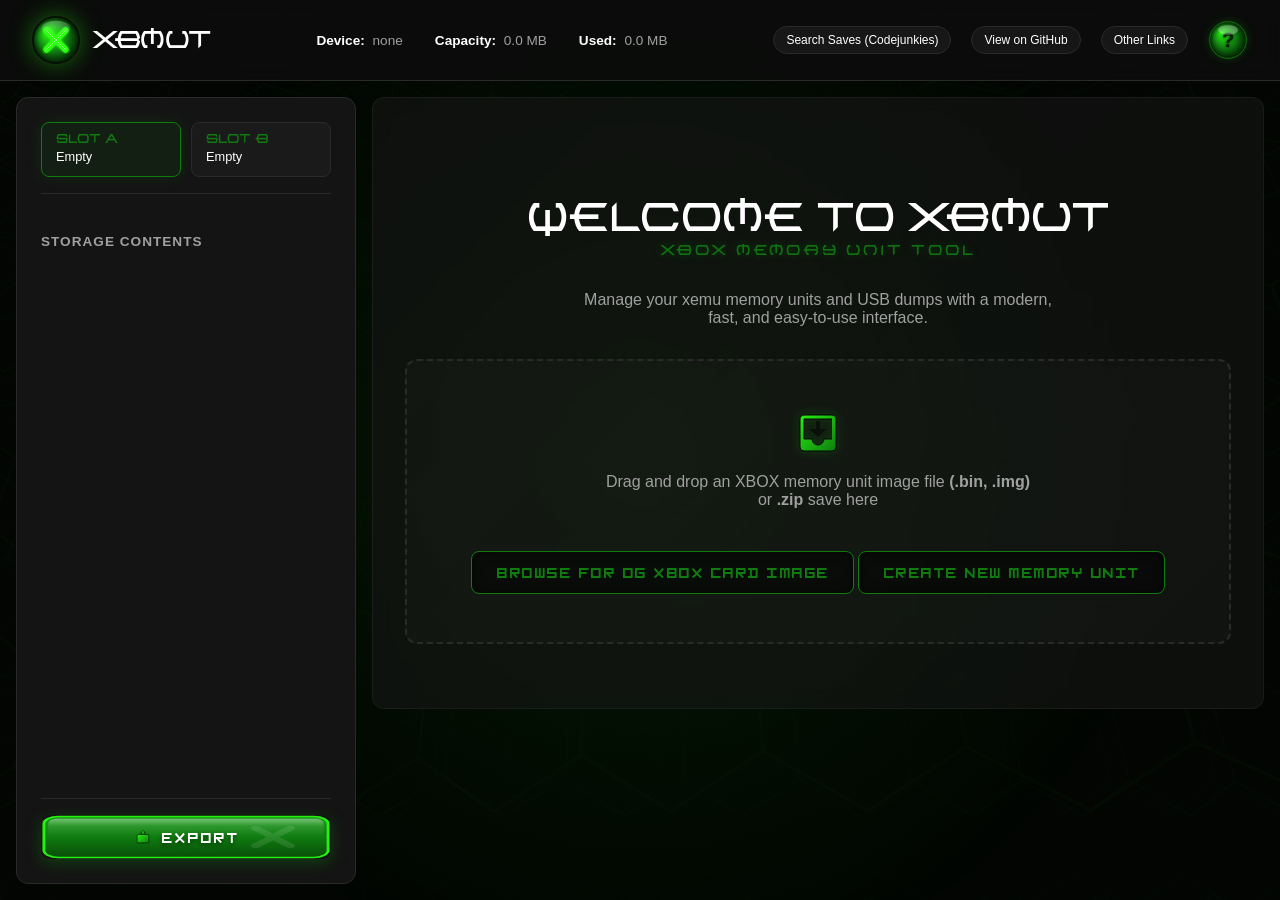
==== commit 76f0a92c: "updating 'docs' folder to latest changes" ====
--- a/docs/index.html
+++ b/docs/index.html
@@ -35,8 +35,10 @@
             <a href="https://github.com/BAD-AL/xbox_memory_unit_tool" target="_blank" class="btn" style="font-family: 'Inter', sans-serif; font-size: 0.75rem; padding: 6px 12px; border-radius: 20px; background: rgba(255,255,255,0.05); text-transform: none; letter-spacing: normal;">
                 View on GitHub
             </a>
+            <button id="other-links-btn" class="btn" style="font-family: 'Inter', sans-serif; font-size: 0.75rem; padding: 6px 12px; border-radius: 20px; background: rgba(255,255,255,0.05); text-transform: none; letter-spacing: normal;">
+                Other Links
+            </button>
             <img src="icons/help.svg" class="help-icon-btn" alt="Help" tabindex="0" role="button">
-            <button id="export-card-btn" class="btn btn-primary">Export Card</button>
         </div>
     </header>
 
@@ -45,11 +47,12 @@
         <div class="help-card">
             <h2>User Manual</h2>
             <ul class="help-list">
-                <li><strong>LOAD:</strong> Drag and drop an Xbox Memory Unit (.bin/.img) image file or a save (.zip) onto the dashboard to begin.</li>
-                <li><strong>VIEW:</strong> Use the sidebar tree to navigate between games and individual saves.</li>
-                <li><strong>EXPORT:</strong> Select a save to export it to your computer as a ZIP, or use the "Export Card" button in the header to save the modified image.</li>
-                <li><strong>IMPORT:</strong> Drag any save ZIP directly onto the dashboard to inject it into the currently loaded card image.</li>
-                <li><strong>DELETE:</strong> Use the trash icon on the save detail view to remove content from the image.</li>
+                <li><strong>SLOTS:</strong> Manage two Memory Units simultaneously using the <strong>Slot A</strong> and <strong>Slot B</strong> tabs in the sidebar.</li>
+                <li><strong>LOAD:</strong> Drag an Xbox Memory Unit image (.bin/.img) onto the dashboard for the active slot, or directly onto a <strong>Slot Tab</strong> to load it there.</li>
+                <li><strong>TRANSFER:</strong> Move or copy saves between slots by selecting a save and choosing the <strong>Transfer</strong> option from the action menu.</li>
+                <li><strong>EXPORT:</strong> Use the <strong>Export</strong> button in the sidebar to save your modified card image or export all saves to a ZIP.</li>
+                <li><strong>IMPORT:</strong> Drag a save ZIP onto the dashboard for the active slot, or onto a <strong>Slot Tab</strong> to inject it into that specific card.</li>
+                <li><strong>DELETE:</strong> Use the Delete button on the save detail view to remove content from the active card.</li>
             </ul>
             <div style="text-align:center; margin-top:2.5rem; border-top: 1px solid var(--border-color); padding-top: 2rem;">
                 <button id="help-dismiss-btn" class="btn">Dismiss Manual</button>
@@ -80,6 +83,19 @@
         </div>
     </div>
 
+    <!-- Selection Modal -->
+    <div id="selection-overlay" style="position: fixed; top: 0; left: 0; width: 100vw; height: 100vh; background: rgba(0, 0, 0, 0.85); backdrop-filter: blur(15px); z-index: 2600; display: none; align-items: center; justify-content: center;">
+        <div class="help-card" style="max-width: 500px; padding: 2.5rem; border-color: var(--accent-green); display: flex; flex-direction: column; max-height: 80vh;">
+            <h2 id="selection-title" style="font-size: 1.2rem; border-bottom: 1px solid var(--border-color); padding-bottom: 1rem; margin-bottom: 1.5rem;">Select an Option</h2>
+            <div id="selection-options" class="selection-list" style="overflow-y: auto; flex: 1; margin-bottom: 2rem;">
+                <!-- Options will be injected here -->
+            </div>
+            <div style="text-align:center; border-top: 1px solid var(--border-color); padding-top: 1.5rem;">
+                <button id="selection-cancel" class="btn btn-subtle" style="min-width: 120px;">Cancel</button>
+            </div>
+        </div>
+    </div>
+
     <!-- Toast Notification -->
     <div id="toast" style="position: fixed; bottom: 30px; left: 50%; transform: translateX(-50%); background: var(--bg-card); border: 1px solid var(--accent-green); padding: 12px 24px; border-radius: 30px; z-index: 3000; display: none; align-items: center; gap: 12px; box-shadow: 0 5px 20px rgba(16, 124, 16, 0.4); animation: toastIn 0.3s ease-out;">
         <div class="logo-icon" style="width: 24px; height: 24px; box-shadow: 0 0 10px rgba(37, 242, 15, 0.4); background-size: contain;"></div>
@@ -88,6 +104,19 @@
 
     <main>
         <aside class="sidebar">
+            <div class="slot-tabs">
+                <button id="slot-a-btn" class="slot-tab active" title="Memory Unit Slot A">
+                    <span class="slot-label">Slot A</span>
+                    <span id="slot-a-name" class="slot-filename">Empty</span>
+                    <span id="slot-a-stats" class="slot-stats"></span>
+                </button>
+                <button id="slot-b-btn" class="slot-tab" title="Memory Unit Slot B">
+                    <span class="slot-label">Slot B</span>
+                    <span id="slot-b-name" class="slot-filename">Empty</span>
+                    <span id="slot-b-stats" class="slot-stats"></span>
+                </button>
+            </div>
+            
             <div style="display:flex; justify-content:space-between; align-items:center; margin-bottom: 1rem;">
                 <h2 style="margin:0;">Storage Contents</h2>
             </div>
@@ -95,9 +124,9 @@
             </div>
 
             <div style="margin-top:auto; padding-top:1rem; border-top:1px solid var(--border-color);">
-                <button id="export-all-btn" class="btn btn-subtle" style="width:100%; justify-content:center;" title="Export all content of the card to a single .zip file">
-                    <img src="icons/zip.svg" class="xbox-icon" style="filter:none;" alt="ZIP">
-                    <span>Export All to .zip</span>
+                <button id="export-btn" class="btn btn-primary" style="width:100%; justify-content:center;" title="Export card or content">
+                    <img src="icons/export.svg" class="xbox-icon" style="filter:none;" alt="Export">
+                    <span>Export</span>
                 </button>
             </div>
         </aside>
@@ -112,7 +141,7 @@
                     <div style="margin-bottom: 1rem;"><img src="icons/inbox.svg" class="xbox-icon" style="width:48px; height:48px;" alt="Import"></div>
                     <p>Drag and drop an XBOX memory unit image file <strong>(.bin, .img)</strong> </br>or <strong>.zip</strong> save here</p>
                     <button id="browse-btn" class="btn btn-subtle">Browse for OG XBOX Card image</button>
-                    <input type="file" id="file-input" style="display:none" />
+                    <input type="file" id="file-input" multiple style="display:none" />
                 </div>
             </div>
 
@@ -132,6 +161,10 @@
                         <div class="stat-value" id="view-id">53450030</div>
                     </div>
                     <div class="stat-box">
+                        <div class="stat-label">Folder Name</div>
+                        <div class="stat-value" id="view-folder">000000000000</div>
+                    </div>
+                    <div class="stat-box">
                         <div class="stat-label">Size</div>
                         <div class="stat-value" id="view-size">144 KB</div>
                     </div>
@@ -143,7 +176,7 @@
 
                 <div style="display:flex; gap:12px; margin-top: 2rem; padding-top: 2rem; border-top: 1px solid var(--border-color);">
                     <button id="export-save-btn" class="btn btn-subtle">
-                        <img src="icons/zip.svg" class="xbox-icon" alt="Export Save" style="filter: none;"> Export Save (.zip)
+                        <img src="icons/zip.svg" class="xbox-icon" alt="Export/Transfer" style="filter: none;"> Export / Transfer
                     </button>
                     <button id="delete-save-btn" class="btn btn-danger-subtle">
                         <!--img src="icons/delete.svg" class="xbox-icon" alt="Delete" style="filter: none;"--> Delete
--- a/docs/styles.css
+++ b/docs/styles.css
@@ -135,7 +135,14 @@
     display: flex;
     flex-direction: column;
     gap: 1rem;
+    overflow: hidden;
+}
+
+.tree-container {
+    flex: 1;
     overflow-y: auto;
+    margin-right: -10px;
+    padding-right: 10px;
 }
 
 .sidebar h2 {
@@ -144,6 +151,63 @@
     letter-spacing: 1px;
     color: var(--text-dim);
     margin: 0 0 1rem 0;
+}
+
+/* --- Slot Tabs --- */
+.slot-tabs {
+    display: flex;
+    gap: 10px;
+    margin-bottom: 1.5rem;
+    border-bottom: 1px solid var(--border-color);
+    padding-bottom: 1rem;
+}
+
+.slot-tab {
+    flex: 1;
+    display: flex;
+    flex-direction: column;
+    align-items: flex-start;
+    padding: 10px 14px;
+    background: var(--bg-elevated);
+    border: 1px solid var(--border-color);
+    border-radius: 8px;
+    cursor: pointer;
+    text-align: left;
+    transition: all 0.2s ease;
+}
+
+.slot-tab:hover {
+    border-color: var(--accent-green);
+    background: rgba(16, 124, 16, 0.05);
+}
+
+.slot-tab.active {
+    border-color: var(--accent-green);
+    background: rgba(16, 124, 16, 0.1);
+    box-shadow: 0 0 15px rgba(16, 124, 16, 0.2);
+}
+
+.slot-label {
+    font-family: 'Xbox', sans-serif;
+    font-size: 0.75rem;
+    text-transform: uppercase;
+    color: var(--accent-green);
+    margin-bottom: 2px;
+}
+
+.slot-filename {
+    font-size: 0.8rem;
+    color: var(--text-main);
+    white-space: nowrap;
+    overflow: hidden;
+    text-overflow: ellipsis;
+    max-width: 120px;
+}
+
+.slot-stats {
+    font-size: 0.7rem;
+    color: var(--text-dim);
+    margin-top: 2px;
 }
 
 .tree-item {
@@ -338,7 +402,7 @@
     background-color: transparent;
     border: none;
     color: #ffffff;
-    font-family: 'Xbox', sans-serif;
+    font-family: 'Xbox2', sans-serif;
     text-transform: uppercase;
     letter-spacing: 1px;
     padding: 12px 24px;
@@ -433,15 +497,12 @@
 
 .help-list li {
     margin-bottom: 1rem;
-    display: flex;
-    gap: 15px;
-    align-items: flex-start;
     color: var(--text-dim);
+    line-height: 1.5;
 }
 
 .help-list strong {
     color: var(--text-main);
-    min-width: 80px;
 }
 
 .help-icon-btn {
@@ -475,6 +536,41 @@
 .dropzone:hover {
     border-color: var(--accent-green);
     background: rgba(16, 124, 16, 0.03);
+}
+
+/* --- Selection List --- */
+.selection-list {
+    display: flex;
+    flex-direction: column;
+    gap: 12px;
+    padding: 10px 20px 10px 10px; /* Extra right padding for transform + focus ring */
+    overflow-x: hidden;
+}
+
+.selection-item {
+    display: flex;
+    align-items: center;
+    gap: 12px;
+    padding: 12px 18px;
+    background: var(--bg-elevated);
+    border: 1px solid var(--border-color);
+    border-radius: 8px;
+    cursor: pointer;
+    font-size: 0.95rem;
+    color: var(--text-main);
+    text-decoration: none;
+    transition: all 0.2s ease;
+    min-width: 350px;
+}
+
+.selection-item:hover, .selection-item:focus-visible {
+    border-color: var(--accent-green);
+    background: rgba(16, 124, 16, 0.1);
+    transform: translateX(5px);
+}
+
+.selection-item:active {
+    transform: scale(0.98);
 }
 
 /* --- Animation --- */
